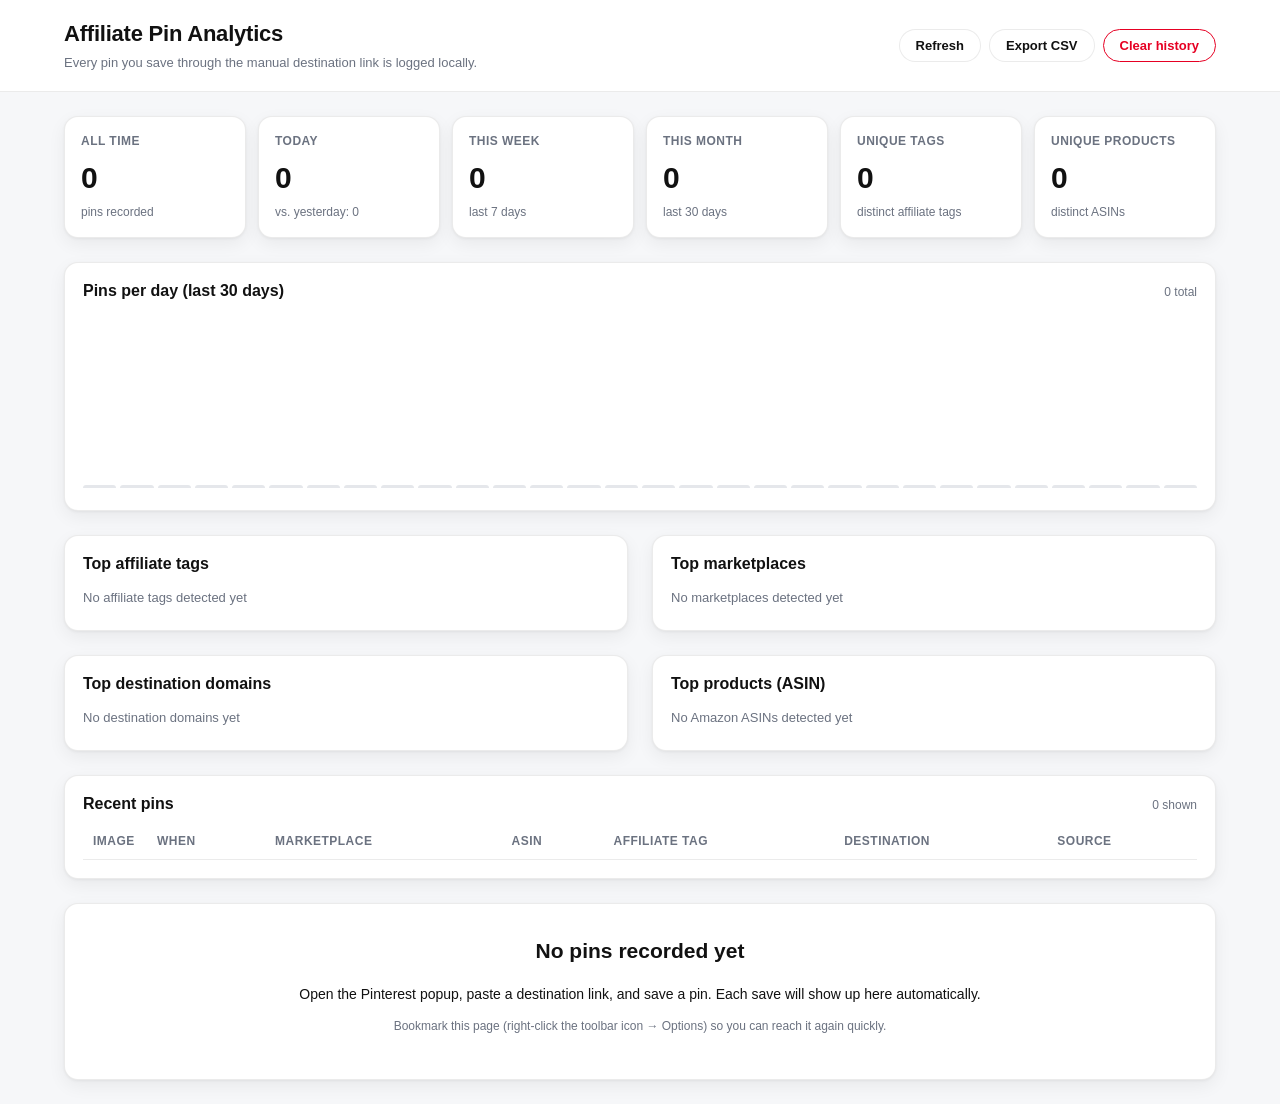
==== dashboard.html @ 3b0010de "Add affiliate pin analytics dashboard (additive) New files: - dashboardLogger.js: content script on " ====
<!DOCTYPE html>
<html lang="en">
  <head>
    <meta charset="UTF-8" />
    <meta name="viewport" content="width=device-width, initial-scale=1.0" />
    <title>Affiliate Pin Analytics</title>
    <link rel="stylesheet" href="dashboard.css" />
  </head>
  <body>
    <header class="dash-header">
      <div class="dash-header-inner">
        <div>
          <h1>Affiliate Pin Analytics</h1>
          <p class="dash-sub">Every pin you save through the manual destination link is logged locally.</p>
        </div>
        <div class="dash-actions">
          <button id="refreshBtn" type="button" class="btn btn-secondary">Refresh</button>
          <button id="exportBtn" type="button" class="btn btn-secondary">Export CSV</button>
          <button id="clearBtn" type="button" class="btn btn-danger">Clear history</button>
        </div>
      </div>
    </header>

    <main class="dash-main">
      <section class="stat-grid" aria-label="Headline stats">
        <article class="stat-card">
          <div class="stat-label">All time</div>
          <div class="stat-value" id="statAll">0</div>
          <div class="stat-foot">pins recorded</div>
        </article>
        <article class="stat-card">
          <div class="stat-label">Today</div>
          <div class="stat-value" id="statToday">0</div>
          <div class="stat-foot" id="statTodayFoot">vs. yesterday: 0</div>
        </article>
        <article class="stat-card">
          <div class="stat-label">This week</div>
          <div class="stat-value" id="statWeek">0</div>
          <div class="stat-foot" id="statWeekFoot">last 7 days</div>
        </article>
        <article class="stat-card">
          <div class="stat-label">This month</div>
          <div class="stat-value" id="statMonth">0</div>
          <div class="stat-foot" id="statMonthFoot">last 30 days</div>
        </article>
        <article class="stat-card">
          <div class="stat-label">Unique tags</div>
          <div class="stat-value" id="statTags">0</div>
          <div class="stat-foot">distinct affiliate tags</div>
        </article>
        <article class="stat-card">
          <div class="stat-label">Unique products</div>
          <div class="stat-value" id="statAsins">0</div>
          <div class="stat-foot">distinct ASINs</div>
        </article>
      </section>

      <section class="card" aria-label="Pins per day">
        <header class="card-head">
          <h2>Pins per day (last 30 days)</h2>
          <span class="muted" id="chartTotal">0 total</span>
        </header>
        <div class="chart" id="chart"></div>
      </section>

      <section class="grid-2">
        <article class="card" aria-label="Top affiliate tags">
          <header class="card-head"><h2>Top affiliate tags</h2></header>
          <div class="bar-list" id="topTags"></div>
        </article>

        <article class="card" aria-label="Top marketplaces">
          <header class="card-head"><h2>Top marketplaces</h2></header>
          <div class="bar-list" id="topMarkets"></div>
        </article>
      </section>

      <section class="grid-2">
        <article class="card" aria-label="Top destination domains">
          <header class="card-head"><h2>Top destination domains</h2></header>
          <div class="bar-list" id="topDomains"></div>
        </article>

        <article class="card" aria-label="Top products">
          <header class="card-head"><h2>Top products (ASIN)</h2></header>
          <div class="bar-list" id="topAsins"></div>
        </article>
      </section>

      <section class="card" aria-label="Recent pins">
        <header class="card-head">
          <h2>Recent pins</h2>
          <span class="muted" id="recentCount">0 shown</span>
        </header>
        <div class="table-wrap">
          <table class="recent-table">
            <thead>
              <tr>
                <th class="col-thumb">Image</th>
                <th>When</th>
                <th>Marketplace</th>
                <th>ASIN</th>
                <th>Affiliate tag</th>
                <th>Destination</th>
                <th>Source</th>
              </tr>
            </thead>
            <tbody id="recentBody"></tbody>
          </table>
        </div>
      </section>

      <section class="card empty-card" id="emptyState" hidden>
        <h2>No pins recorded yet</h2>
        <p>Open the Pinterest popup, paste a destination link, and save a pin. Each save will show up here automatically.</p>
        <p class="muted">Bookmark this page (right-click the toolbar icon &rarr; Options) so you can reach it again quickly.</p>
      </section>
    </main>

    <script src="dashboard.js"></script>
  </body>
</html>
---- dashboard.css ----
/*
 * dashboard.css - styling for dashboard.html.
 * Pinterest-inspired red/white palette, no external assets.
 */

:root {
  --pin-red: #e60023;
  --pin-red-dark: #ad081b;
  --bg: #f6f7f9;
  --surface: #ffffff;
  --text: #111111;
  --muted: #6b7280;
  --border: rgba(0, 0, 0, 0.08);
  --radius: 14px;
  --shadow: 0 1px 3px rgba(0, 0, 0, 0.05), 0 6px 18px rgba(0, 0, 0, 0.06);
}

* { box-sizing: border-box; }

html, body {
  margin: 0;
  padding: 0;
  background: var(--bg);
  color: var(--text);
  font-family: -apple-system, BlinkMacSystemFont, "Segoe UI", Roboto, "Helvetica Neue", Arial, sans-serif;
  font-size: 14px;
  line-height: 1.45;
}

a { color: var(--pin-red); text-decoration: none; }
a:hover { text-decoration: underline; }

.muted { color: var(--muted); font-size: 12px; }

.dash-header {
  background: var(--surface);
  border-bottom: 1px solid var(--border);
  position: sticky;
  top: 0;
  z-index: 5;
}
.dash-header-inner {
  max-width: 1200px;
  margin: 0 auto;
  padding: 18px 24px;
  display: flex;
  align-items: center;
  justify-content: space-between;
  gap: 16px;
  flex-wrap: wrap;
}
.dash-header h1 {
  margin: 0;
  font-size: 22px;
  font-weight: 700;
  letter-spacing: -0.01em;
}
.dash-sub {
  margin: 4px 0 0;
  color: var(--muted);
  font-size: 13px;
}
.dash-actions { display: flex; gap: 8px; flex-wrap: wrap; }

.btn {
  appearance: none;
  border: 1px solid var(--border);
  background: var(--surface);
  color: var(--text);
  border-radius: 999px;
  padding: 8px 16px;
  font-size: 13px;
  font-weight: 600;
  cursor: pointer;
  transition: background 0.12s ease, color 0.12s ease, border-color 0.12s ease;
}
.btn:hover { background: #f1f3f5; }
.btn-secondary { }
.btn-danger {
  border-color: var(--pin-red);
  color: var(--pin-red);
}
.btn-danger:hover {
  background: var(--pin-red);
  color: #fff;
}

.dash-main {
  max-width: 1200px;
  margin: 0 auto;
  padding: 24px;
  display: flex;
  flex-direction: column;
  gap: 24px;
}

.stat-grid {
  display: grid;
  grid-template-columns: repeat(auto-fit, minmax(170px, 1fr));
  gap: 12px;
}
.stat-card {
  background: var(--surface);
  border: 1px solid var(--border);
  border-radius: var(--radius);
  padding: 16px;
  box-shadow: var(--shadow);
}
.stat-label {
  font-size: 12px;
  font-weight: 600;
  color: var(--muted);
  text-transform: uppercase;
  letter-spacing: 0.04em;
}
.stat-value {
  margin-top: 6px;
  font-size: 30px;
  font-weight: 700;
  letter-spacing: -0.02em;
}
.stat-foot {
  margin-top: 4px;
  font-size: 12px;
  color: var(--muted);
}

.card {
  background: var(--surface);
  border: 1px solid var(--border);
  border-radius: var(--radius);
  padding: 16px 18px 18px;
  box-shadow: var(--shadow);
}
.card-head {
  display: flex;
  align-items: baseline;
  justify-content: space-between;
  gap: 8px;
  margin: 0 0 10px;
}
.card-head h2 {
  margin: 0;
  font-size: 16px;
  font-weight: 700;
}

.grid-2 {
  display: grid;
  grid-template-columns: 1fr 1fr;
  gap: 24px;
}
@media (max-width: 880px) {
  .grid-2 { grid-template-columns: 1fr; }
}

/* Daily-pins bar chart */
.chart {
  display: grid;
  grid-template-columns: repeat(30, 1fr);
  gap: 4px;
  align-items: end;
  height: 180px;
  padding: 4px 0;
}
.chart .bar {
  position: relative;
  background: linear-gradient(180deg, var(--pin-red), var(--pin-red-dark));
  border-radius: 4px 4px 0 0;
  min-height: 2px;
  cursor: default;
}
.chart .bar.zero {
  background: #e5e7eb;
}
.chart .bar:hover::after {
  content: attr(data-tooltip);
  position: absolute;
  bottom: calc(100% + 4px);
  left: 50%;
  transform: translateX(-50%);
  background: #111;
  color: #fff;
  font-size: 11px;
  padding: 4px 6px;
  border-radius: 6px;
  white-space: nowrap;
  pointer-events: none;
  z-index: 2;
}

/* Bar lists (top tags / top markets / top domains / top asins) */
.bar-list {
  display: flex;
  flex-direction: column;
  gap: 8px;
}
.bar-row {
  display: grid;
  grid-template-columns: 1fr auto;
  align-items: center;
  gap: 10px;
}
.bar-row .label {
  font-size: 13px;
  font-weight: 600;
  overflow: hidden;
  text-overflow: ellipsis;
  white-space: nowrap;
}
.bar-row .count {
  font-size: 12px;
  color: var(--muted);
  font-variant-numeric: tabular-nums;
}
.bar-row .bar-track {
  grid-column: 1 / -1;
  height: 6px;
  background: #f1f3f5;
  border-radius: 4px;
  overflow: hidden;
}
.bar-row .bar-fill {
  height: 100%;
  background: var(--pin-red);
  border-radius: 4px;
}
.bar-list .empty {
  color: var(--muted);
  font-size: 13px;
  padding: 4px 0;
}

/* Recent pins table */
.table-wrap { overflow-x: auto; }
.recent-table {
  width: 100%;
  border-collapse: collapse;
  font-size: 13px;
}
.recent-table thead th {
  text-align: left;
  font-weight: 600;
  color: var(--muted);
  font-size: 12px;
  text-transform: uppercase;
  letter-spacing: 0.04em;
  padding: 8px 10px;
  border-bottom: 1px solid var(--border);
}
.recent-table tbody td {
  padding: 10px;
  border-bottom: 1px solid var(--border);
  vertical-align: middle;
  max-width: 280px;
  overflow: hidden;
  text-overflow: ellipsis;
}
.recent-table tbody tr:last-child td { border-bottom: 0; }
.recent-table .col-thumb { width: 64px; }
.recent-table .thumb {
  width: 48px;
  height: 48px;
  border-radius: 8px;
  object-fit: cover;
  background: #f1f3f5;
  display: block;
}
.recent-table .thumb-fallback {
  width: 48px;
  height: 48px;
  border-radius: 8px;
  background: #f1f3f5;
  color: var(--muted);
  display: flex;
  align-items: center;
  justify-content: center;
  font-size: 11px;
}
.recent-table .truncate {
  display: inline-block;
  max-width: 260px;
  vertical-align: middle;
  overflow: hidden;
  text-overflow: ellipsis;
  white-space: nowrap;
}

.empty-card {
  text-align: center;
  padding: 32px 24px;
}
.empty-card h2 { margin-top: 0; }
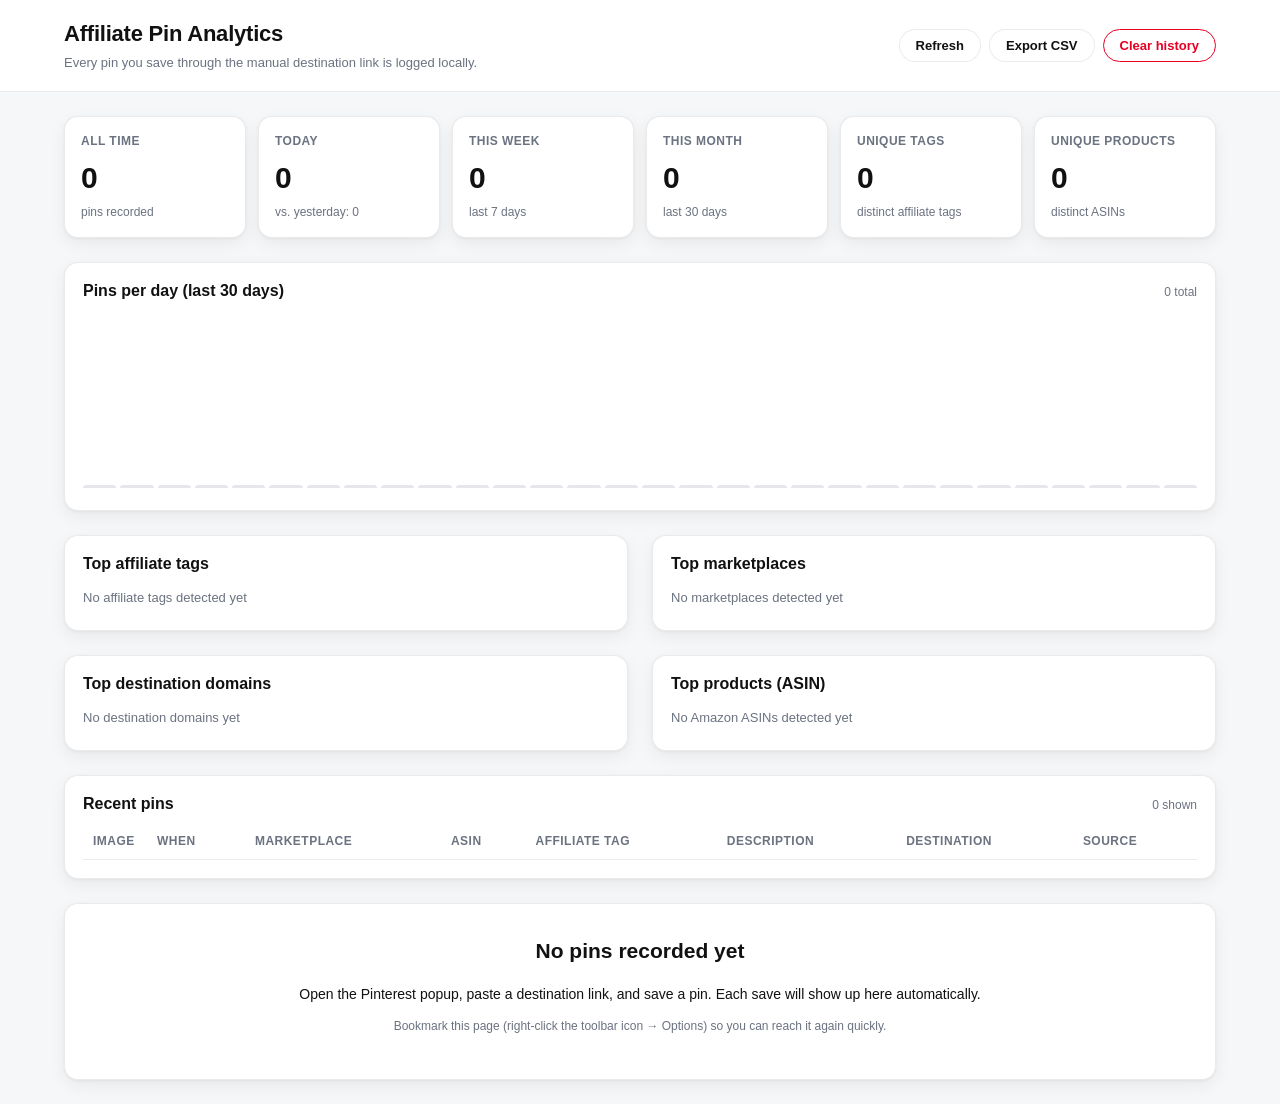
==== commit c0755b99: "Add manual Description field to popup + Description column in dashboard manualDescriptionPatch.js (n" ====
--- a/dashboard.html
+++ b/dashboard.html
@@ -101,6 +101,7 @@
                 <th>Marketplace</th>
                 <th>ASIN</th>
                 <th>Affiliate tag</th>
+                <th>Description</th>
                 <th>Destination</th>
                 <th>Source</th>
               </tr>
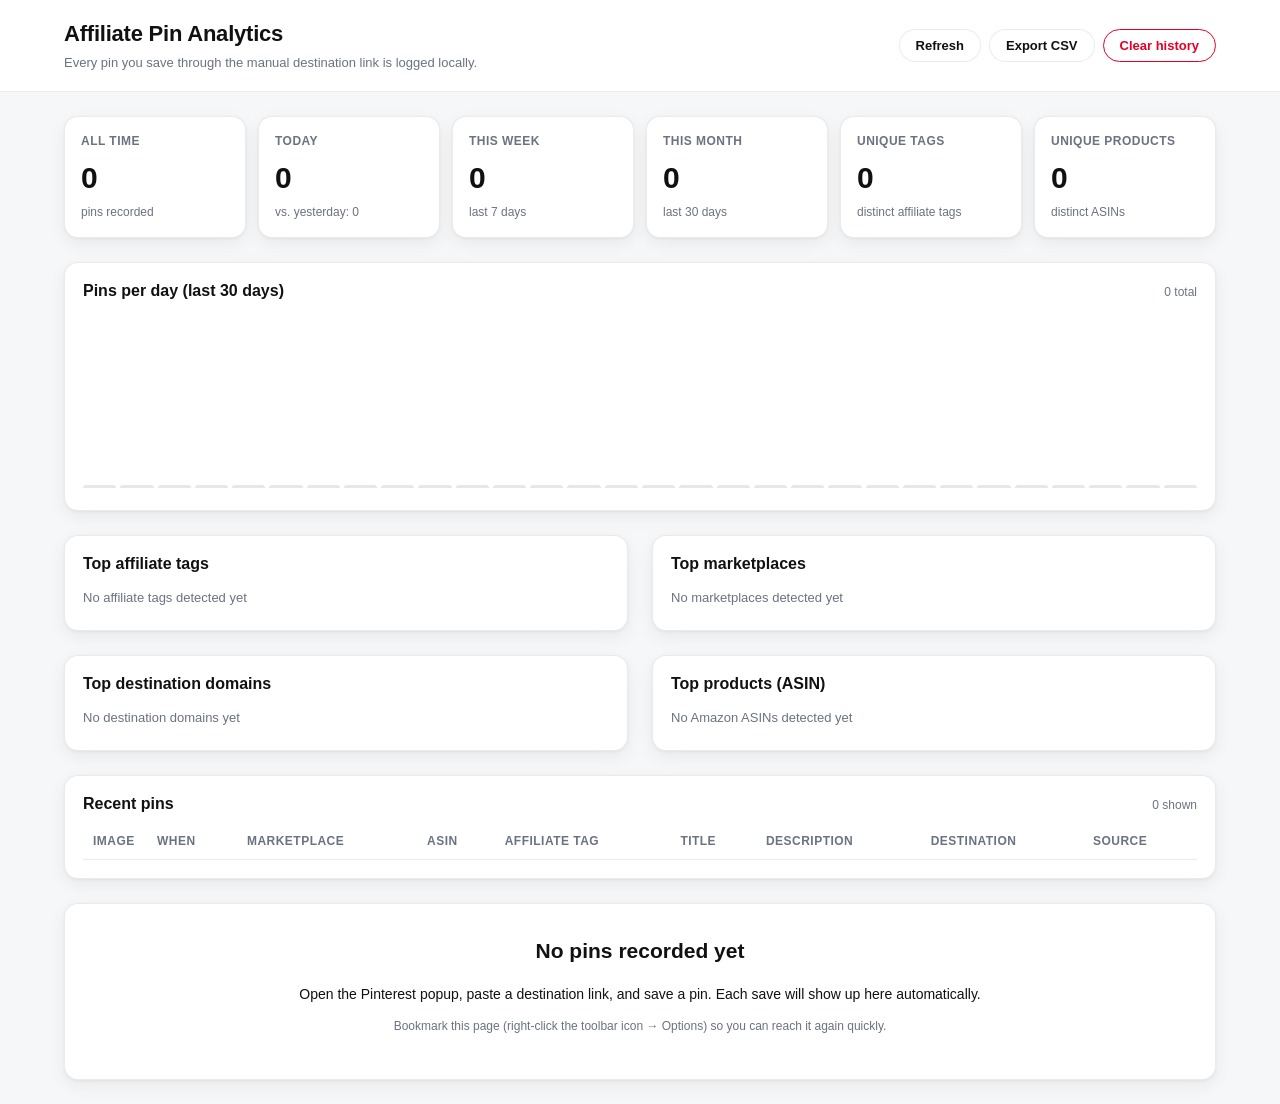
==== commit cd43896e: "Add manual Title field to popup, fill Pinterest's title input, surface in dashboard manualTitlePatch" ====
--- a/dashboard.html
+++ b/dashboard.html
@@ -101,6 +101,7 @@
                 <th>Marketplace</th>
                 <th>ASIN</th>
                 <th>Affiliate tag</th>
+                <th>Title</th>
                 <th>Description</th>
                 <th>Destination</th>
                 <th>Source</th>
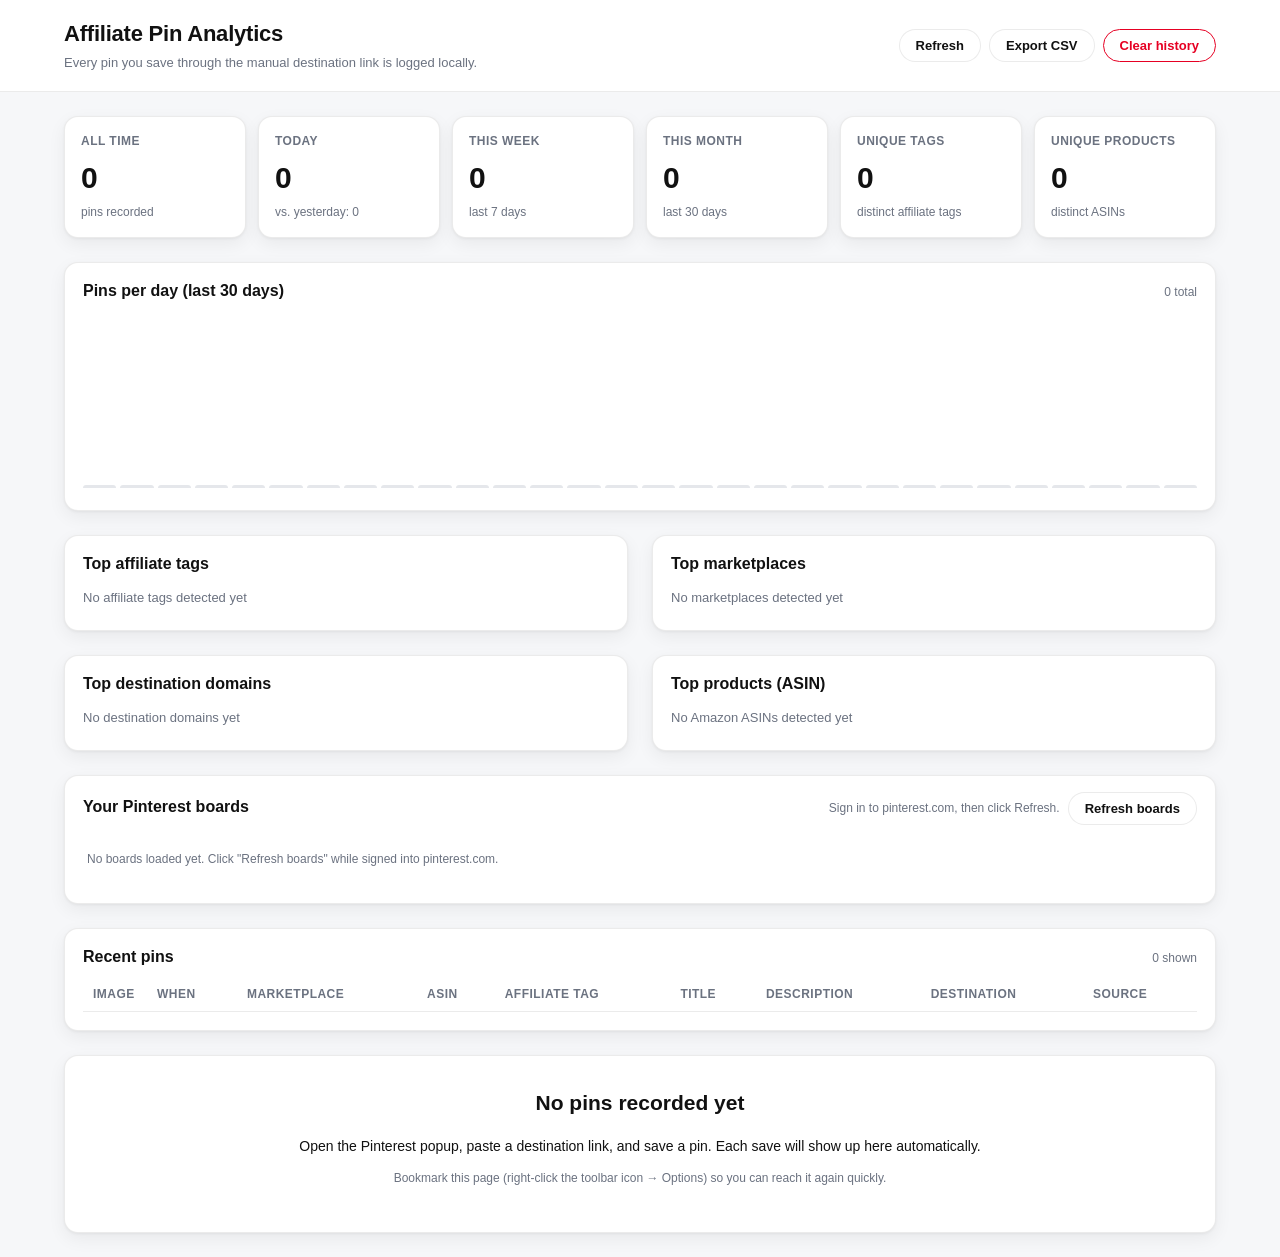
==== commit 32280cfe: "Add Board picker + one-click direct pinning via Pinterest internal API Reuses the user's already-log" ====
--- a/dashboard.html
+++ b/dashboard.html
@@ -87,6 +87,17 @@
         </article>
       </section>
 
+      <section class="card" aria-label="Pinterest boards">
+        <header class="card-head">
+          <h2>Your Pinterest boards</h2>
+          <div style="display:flex;gap:8px;align-items:center;">
+            <span class="muted" id="boardsStatus">Sign in to pinterest.com, then click Refresh.</span>
+            <button id="refreshBoardsBtn" type="button" class="btn btn-secondary">Refresh boards</button>
+          </div>
+        </header>
+        <div id="boardsList" class="bar-list"></div>
+      </section>
+
       <section class="card" aria-label="Recent pins">
         <header class="card-head">
           <h2>Recent pins</h2>
@@ -119,6 +130,7 @@
       </section>
     </main>
 
+    <script src="pinterestInternalApi.js"></script>
     <script src="dashboard.js"></script>
   </body>
 </html>
